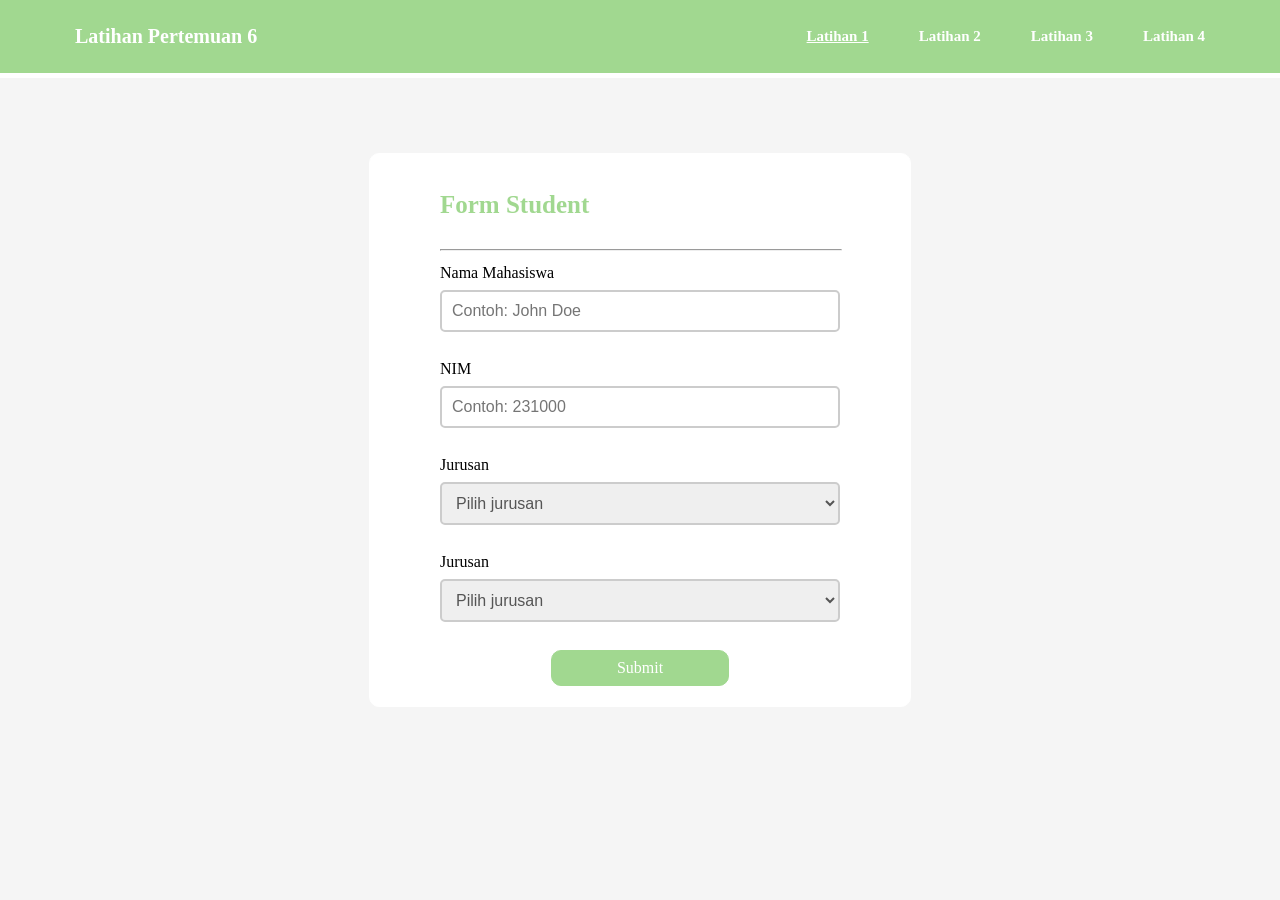
==== latihan-1.html @ 3a43b5ec "first commit" ====
<!DOCTYPE html>
<html lang="en">
<head>
    <meta name="viewport" content="width=1200">
    <meta charset="UTF-8">
    <link rel="stylesheet" href="CSS/style_1.css">
</head>
<body>
    <div class="container">
        <div class="header" style="padding: 25px;">
            <div class="logo_header">
                <div>
                    <h2 style="color: white; font-size: 20px; text-align: center; margin:auto">Latihan Pertemuan 6</h2>
                </div>
            </div>
            <div class="button_header">
                <a href="latihan-1.html" class="button" style="text-decoration: underline; color: white;">Latihan 1</a>
                <a href="latihan-2.html" class="button" style="color: white;">Latihan 2</a>
                <a href="latihan-3.html" class="button" style="color: white;">Latihan 3</a>
                <a href="latihan-4.html" class="button" style="color: white;">Latihan 4</a>
            </div>
        </div>

        <div class="card">
            <form class="form">
                <h1 style="font-size: 25px; color: #A1D890;">Form Student</h1>
                <hr style="width: 100%;">
                <div class="field">
                    <label for="fname">Nama Mahasiswa</label>
                    <input type="text" id="fname" name="fname" placeholder="Contoh: John Doe" required class="input">
                </div><br>
                <div class="field">
                    <label for="nim">NIM</label>
                    <input type="text" id="nim" name="nim" placeholder="Contoh: 231000" required class="input">
                </div><br>

                <div class="field">
                    <label for="jurusan">Jurusan</label>
                    <select id="jurusan" name="jurusan" class="input">
                        <option selected disabled>Pilih jurusan</option>
                        <option>Teknik Informatika</option>
                        <option>Teknik Elektro</option>
                        <option>Sistem Informasi</option>
                        <option>Teknik Biomedik</option>
                        <option>Teknologi Informasi</option>
                        <option>Teknik Komputer</option>
                    </select>
                </div><br>

                <div class="field">
                    <label for="jurusan">Jurusan</label>
                    <select id="jurusan" name="jurusan" class="input">
                        <option selected disabled>Pilih jurusan</option>
                        <option>Teknik Informatika</option>
                        <option>Teknik Elektro</option>
                        <option>Sistem Informasi</option>
                        <option>Teknik Biomedik</option>
                        <option>Teknologi Informasi</option>
                        <option>Teknik Komputer</option>
                    </select>
                </div><br>
                <button type="submit" class="submit">Submit</button>
            </form>
        </div>
</body>
</html>
---- CSS/style_1.css ----
body {
    margin: 0;
    padding: 0;
    font-family: "Georgia", "Times New Roman", serif;
    background-color: whitesmoke;
}

.container{
    display: flex;
    flex-direction: column;
    gap: 75px;
}

.header {
    display: flex;
    justify-content: space-between;
    align-items: center;
    padding: 15px;
    min-width:100px;
    background-color: #A1D890;
    border-bottom: 5px solid white;
}

.logo_header{
    display: flex;
    gap: 30px;
    align-items: center;
    font-size: small;
    margin-left: 50px;
}

.button_header{
    display: flex;
    gap: 50px;
    align-items: center;
    font-size: small;
    margin-left: auto;
    margin-right: 50px;
}

.button {
    display: inline-block;
    color: white;
    text-decoration: none;
    border: none;
    border-radius: 50px;
    font-weight: bold;
    cursor: pointer;
    width: fit-content;
    align-self: center;
    font-size: 15px;
}   

.card{
    display: flex;
    flex-direction: column;
    justify-content: center;
    align-items: center;
    align-self: center;
    border: 1px solid white;
    background-color: white;
    border-radius: 10px;
    width: 500px;
    height: auto;
    padding: 20px;
    max-height: 800px;
    gap: 2px;
}

.form{
    display: flex;
    flex-direction: column;
    justify-content: left;
    gap: 5px;
    width: 80%;
}

.input{
  padding: 10px;
  border: 2px solid #ccc;
  border-radius: 5px;
  font-size: 16px;
  color: #555;
  outline: none;
}

.input:focus {
  border-color: #007bff;
  box-shadow: 0 0 0 0.2rem rgba(0, 123, 255, 0.25);
}

.field{
    display: flex;
    flex-direction: column;
    gap: 8px;
}

.submit{
    all: unset;
    cursor: pointer;
    display: flex;
    justify-content: center;
    align-items: center;
    color: white;
    background-color: #A1D890;
    border: 1px solid #A1D890;
    padding: 8px;
    border-radius: 10px;
    width: 40%;
    align-self: center;
}
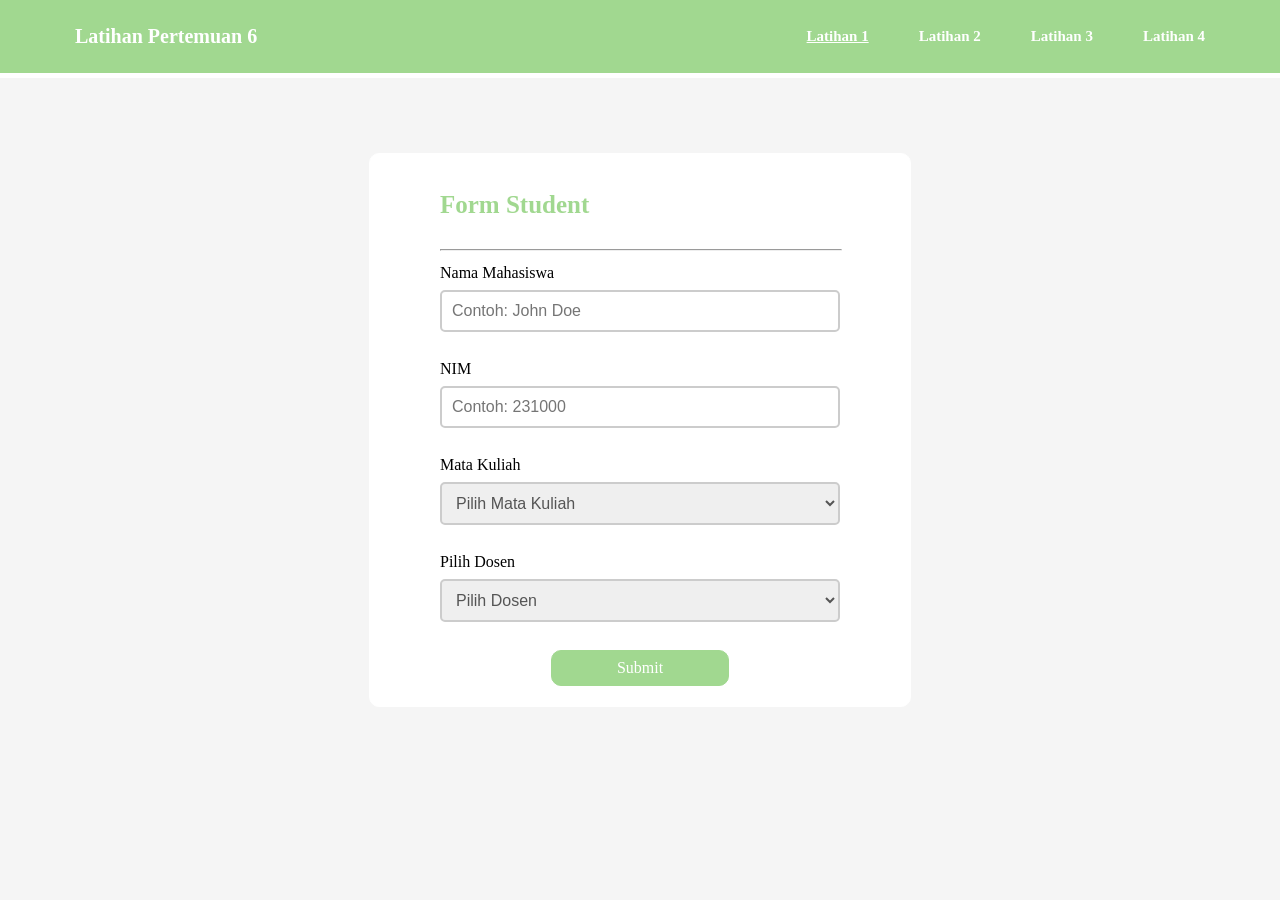
==== commit 1aaa0413: "Pengerjaan 2: Mengimplementasikan javascript pada setiap latihan" ====
--- a/latihan-1.html
+++ b/latihan-1.html
@@ -35,32 +35,21 @@
                 </div><br>
 
                 <div class="field">
-                    <label for="jurusan">Jurusan</label>
-                    <select id="jurusan" name="jurusan" class="input">
-                        <option selected disabled>Pilih jurusan</option>
-                        <option>Teknik Informatika</option>
-                        <option>Teknik Elektro</option>
-                        <option>Sistem Informasi</option>
-                        <option>Teknik Biomedik</option>
-                        <option>Teknologi Informasi</option>
-                        <option>Teknik Komputer</option>
+                    <label for="mata_kuliah">Mata Kuliah</label>
+                    <select id="mata_kuliah" name="mata_kuliah" class="input">
+                        <option selected disabled>Pilih Mata Kuliah</option>
                     </select>
                 </div><br>
 
                 <div class="field">
-                    <label for="jurusan">Jurusan</label>
-                    <select id="jurusan" name="jurusan" class="input">
-                        <option selected disabled>Pilih jurusan</option>
-                        <option>Teknik Informatika</option>
-                        <option>Teknik Elektro</option>
-                        <option>Sistem Informasi</option>
-                        <option>Teknik Biomedik</option>
-                        <option>Teknologi Informasi</option>
-                        <option>Teknik Komputer</option>
+                    <label for="dosen">Pilih Dosen</label>
+                    <select id="dosen" name="dosen" class="input">
+                        <option selected disabled>Pilih Dosen</option>
                     </select>
                 </div><br>
                 <button type="submit" class="submit">Submit</button>
             </form>
         </div>
+        <script src="js/latihan-1.js"></script>
 </body>
 </html>
